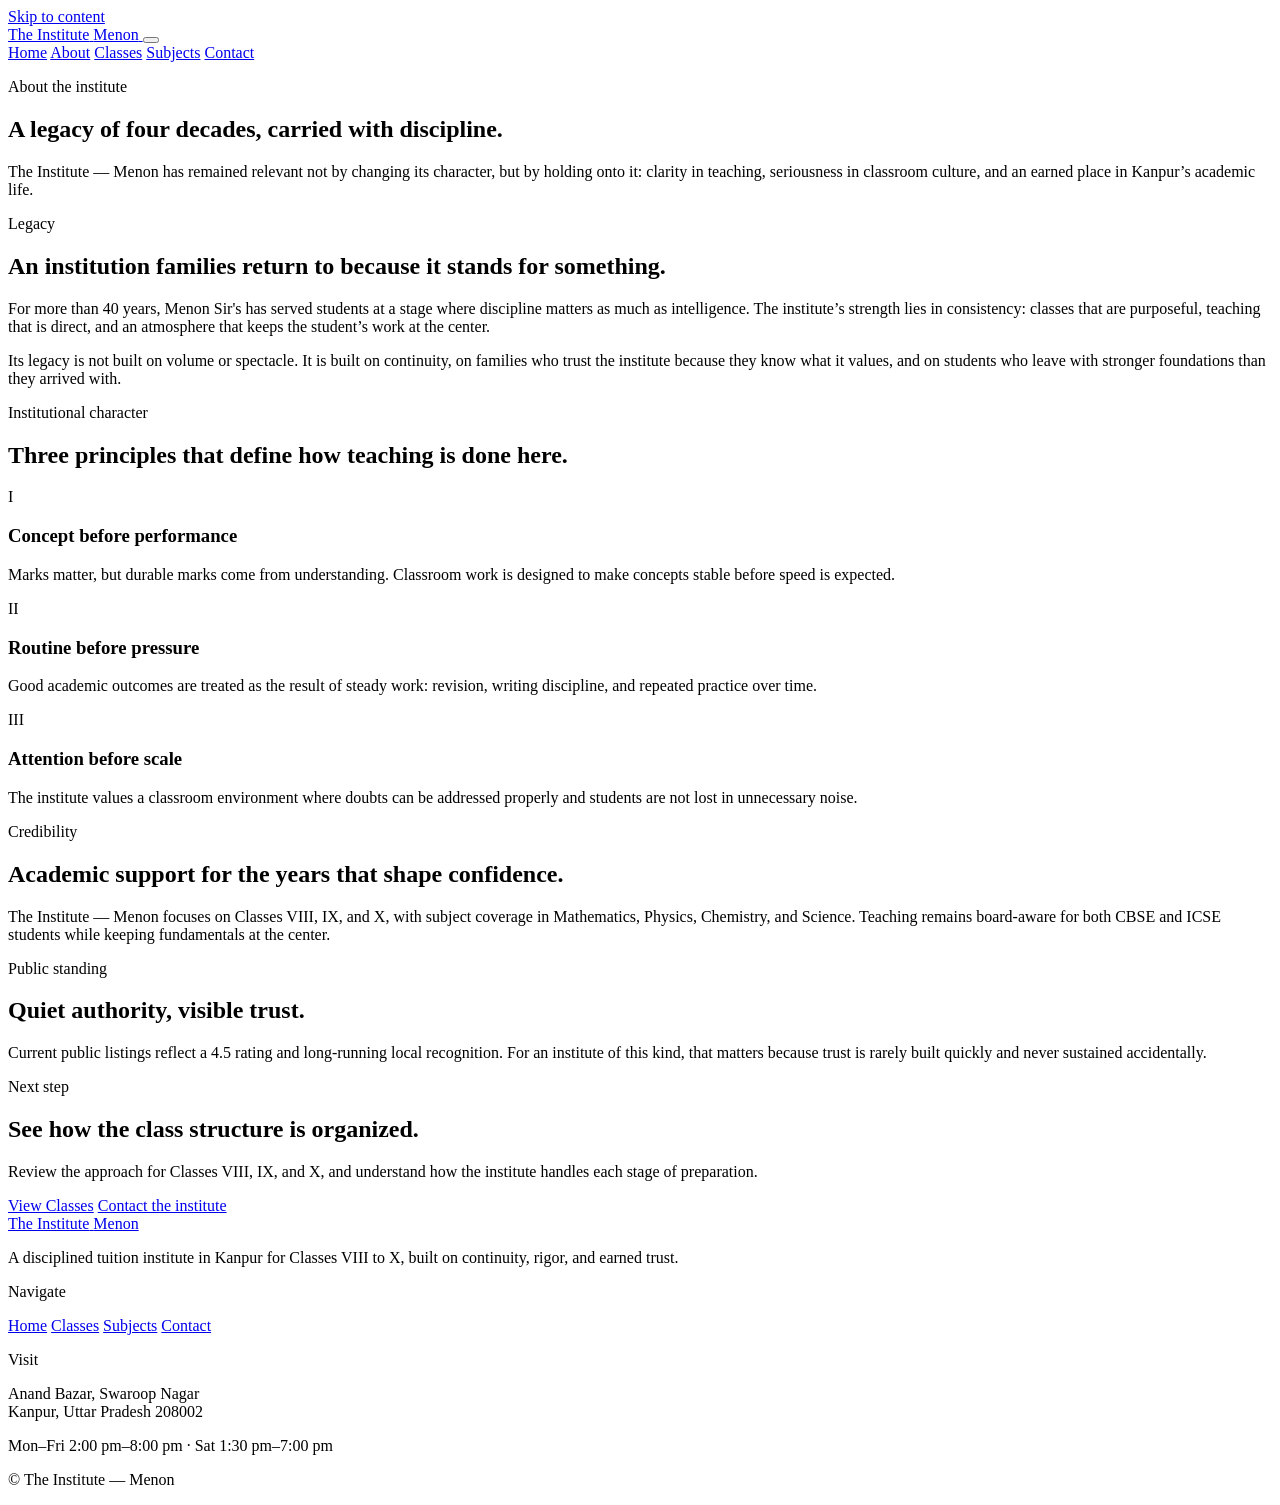
==== New project/about/index.html @ e0fa87e7 "Add files via upload" ====
<!DOCTYPE html>
<html lang="en">
  <head>
    <meta charset="UTF-8" />
    <meta name="viewport" content="width=device-width, initial-scale=1.0" />
    <title>About | The Institute — Menon</title>
    <meta
      name="description"
      content="Learn about the legacy, teaching philosophy, and institutional credibility behind The Institute — Menon in Kanpur."
    />
    <meta name="theme-color" content="#1C3934" />
    <link rel="icon" type="image/svg+xml" href="/assets/icons/favicon.svg" />
    <link rel="preconnect" href="https://fonts.googleapis.com" />
    <link rel="preconnect" href="https://fonts.gstatic.com" crossorigin />
    <link
      href="https://fonts.googleapis.com/css2?family=Cormorant+Garamond:wght@500;600;700&family=Jost:wght@400;500;600&display=swap"
      rel="stylesheet"
    />
    <link rel="stylesheet" href="/assets/css/styles.css" />
    <script defer src="/assets/js/main.js"></script>
  </head>
  <body data-page="about">
    <a class="skip-link" href="#content">Skip to content</a>

    <header class="site-header">
      <div class="container">
        <div class="site-header__bar">
          <a class="brand-mark" href="/" aria-label="The Institute Menon home">
            <span class="brand-mark__intro">The Institute</span>
            <span class="brand-mark__accent">Menon</span>
          </a>

          <button
            class="nav-toggle"
            type="button"
            aria-expanded="false"
            aria-controls="site-navigation"
            aria-label="Open navigation"
          >
            <span></span>
            <span></span>
          </button>

          <nav class="site-nav" id="site-navigation" aria-label="Primary navigation">
            <a href="/">Home</a>
            <a href="/about/">About</a>
            <a href="/classes/">Classes</a>
            <a href="/subjects/">Subjects</a>
            <a href="/contact/">Contact</a>
          </nav>
        </div>
      </div>
    </header>

    <main id="content">
      <section class="page-hero section-frame">
        <div class="container page-hero__grid">
          <div data-reveal>
            <p class="eyebrow">About the institute</p>
            <h1>A legacy of four decades, carried with discipline.</h1>
          </div>
          <p class="page-hero__lead" data-reveal data-reveal-delay="1">
            The Institute — Menon has remained relevant not by changing its
            character, but by holding onto it: clarity in teaching, seriousness
            in classroom culture, and an earned place in Kanpur’s academic life.
          </p>
        </div>
      </section>

      <section class="section">
        <div class="container editorial-grid">
          <div class="section-heading" data-reveal>
            <p class="eyebrow">Legacy</p>
            <h2>An institution families return to because it stands for something.</h2>
          </div>
          <div class="split-copy" data-reveal data-reveal-delay="1">
            <p>
              For more than 40 years, Menon Sir's has served students at a stage
              where discipline matters as much as intelligence. The institute’s
              strength lies in consistency: classes that are purposeful, teaching
              that is direct, and an atmosphere that keeps the student’s work at
              the center.
            </p>
            <p>
              Its legacy is not built on volume or spectacle. It is built on
              continuity, on families who trust the institute because they know
              what it values, and on students who leave with stronger foundations
              than they arrived with.
            </p>
          </div>
        </div>
      </section>

      <section class="section section--surface">
        <div class="container">
          <div class="section-heading section-heading--compact" data-reveal>
            <p class="eyebrow">Institutional character</p>
            <h2>Three principles that define how teaching is done here.</h2>
          </div>

          <div class="principles-grid">
            <article class="principle" data-reveal>
              <p class="principle__index">I</p>
              <h3>Concept before performance</h3>
              <p>
                Marks matter, but durable marks come from understanding. Classroom
                work is designed to make concepts stable before speed is expected.
              </p>
            </article>

            <article class="principle" data-reveal data-reveal-delay="1">
              <p class="principle__index">II</p>
              <h3>Routine before pressure</h3>
              <p>
                Good academic outcomes are treated as the result of steady work:
                revision, writing discipline, and repeated practice over time.
              </p>
            </article>

            <article class="principle" data-reveal data-reveal-delay="2">
              <p class="principle__index">III</p>
              <h3>Attention before scale</h3>
              <p>
                The institute values a classroom environment where doubts can be
                addressed properly and students are not lost in unnecessary noise.
              </p>
            </article>
          </div>
        </div>
      </section>

      <section class="section">
        <div class="container stagger-grid">
          <article class="evidence-panel" data-reveal>
            <p class="eyebrow">Credibility</p>
            <h2>Academic support for the years that shape confidence.</h2>
            <p>
              The Institute — Menon focuses on Classes VIII, IX, and X, with
              subject coverage in Mathematics, Physics, Chemistry, and Science.
              Teaching remains board-aware for both CBSE and ICSE students while
              keeping fundamentals at the center.
            </p>
          </article>

          <article class="evidence-panel evidence-panel--offset" data-reveal data-reveal-delay="1">
            <p class="eyebrow">Public standing</p>
            <h2>Quiet authority, visible trust.</h2>
            <p>
              Current public listings reflect a 4.5 rating and long-running local
              recognition. For an institute of this kind, that matters because
              trust is rarely built quickly and never sustained accidentally.
            </p>
          </article>
        </div>
      </section>

      <section class="section section--forest">
        <div class="container cta-panel">
          <div data-reveal>
            <p class="eyebrow eyebrow--light">Next step</p>
            <h2>See how the class structure is organized.</h2>
          </div>
          <div class="cta-panel__actions" data-reveal data-reveal-delay="1">
            <p>
              Review the approach for Classes VIII, IX, and X, and understand how
              the institute handles each stage of preparation.
            </p>
            <div class="button-row">
              <a class="button button--light" href="/classes/">View Classes</a>
              <a class="text-link text-link--light" href="/contact/">Contact the institute</a>
            </div>
          </div>
        </div>
      </section>
    </main>

    <footer class="site-footer">
      <div class="container site-footer__grid">
        <div>
          <a class="brand-mark brand-mark--footer" href="/">
            <span class="brand-mark__intro">The Institute</span>
            <span class="brand-mark__accent">Menon</span>
          </a>
          <p class="site-footer__text">
            A disciplined tuition institute in Kanpur for Classes VIII to X,
            built on continuity, rigor, and earned trust.
          </p>
        </div>

        <div>
          <p class="site-footer__title">Navigate</p>
          <div class="site-footer__links">
            <a href="/">Home</a>
            <a href="/classes/">Classes</a>
            <a href="/subjects/">Subjects</a>
            <a href="/contact/">Contact</a>
          </div>
        </div>

        <div>
          <p class="site-footer__title">Visit</p>
          <p class="site-footer__text">
            Anand Bazar, Swaroop Nagar<br />
            Kanpur, Uttar Pradesh 208002
          </p>
          <p class="site-footer__text">Mon–Fri 2:00 pm–8:00 pm · Sat 1:30 pm–7:00 pm</p>
        </div>
      </div>

      <div class="container site-footer__base">
        <p>© <span data-year></span> The Institute — Menon</p>
      </div>
    </footer>
  </body>
</html>
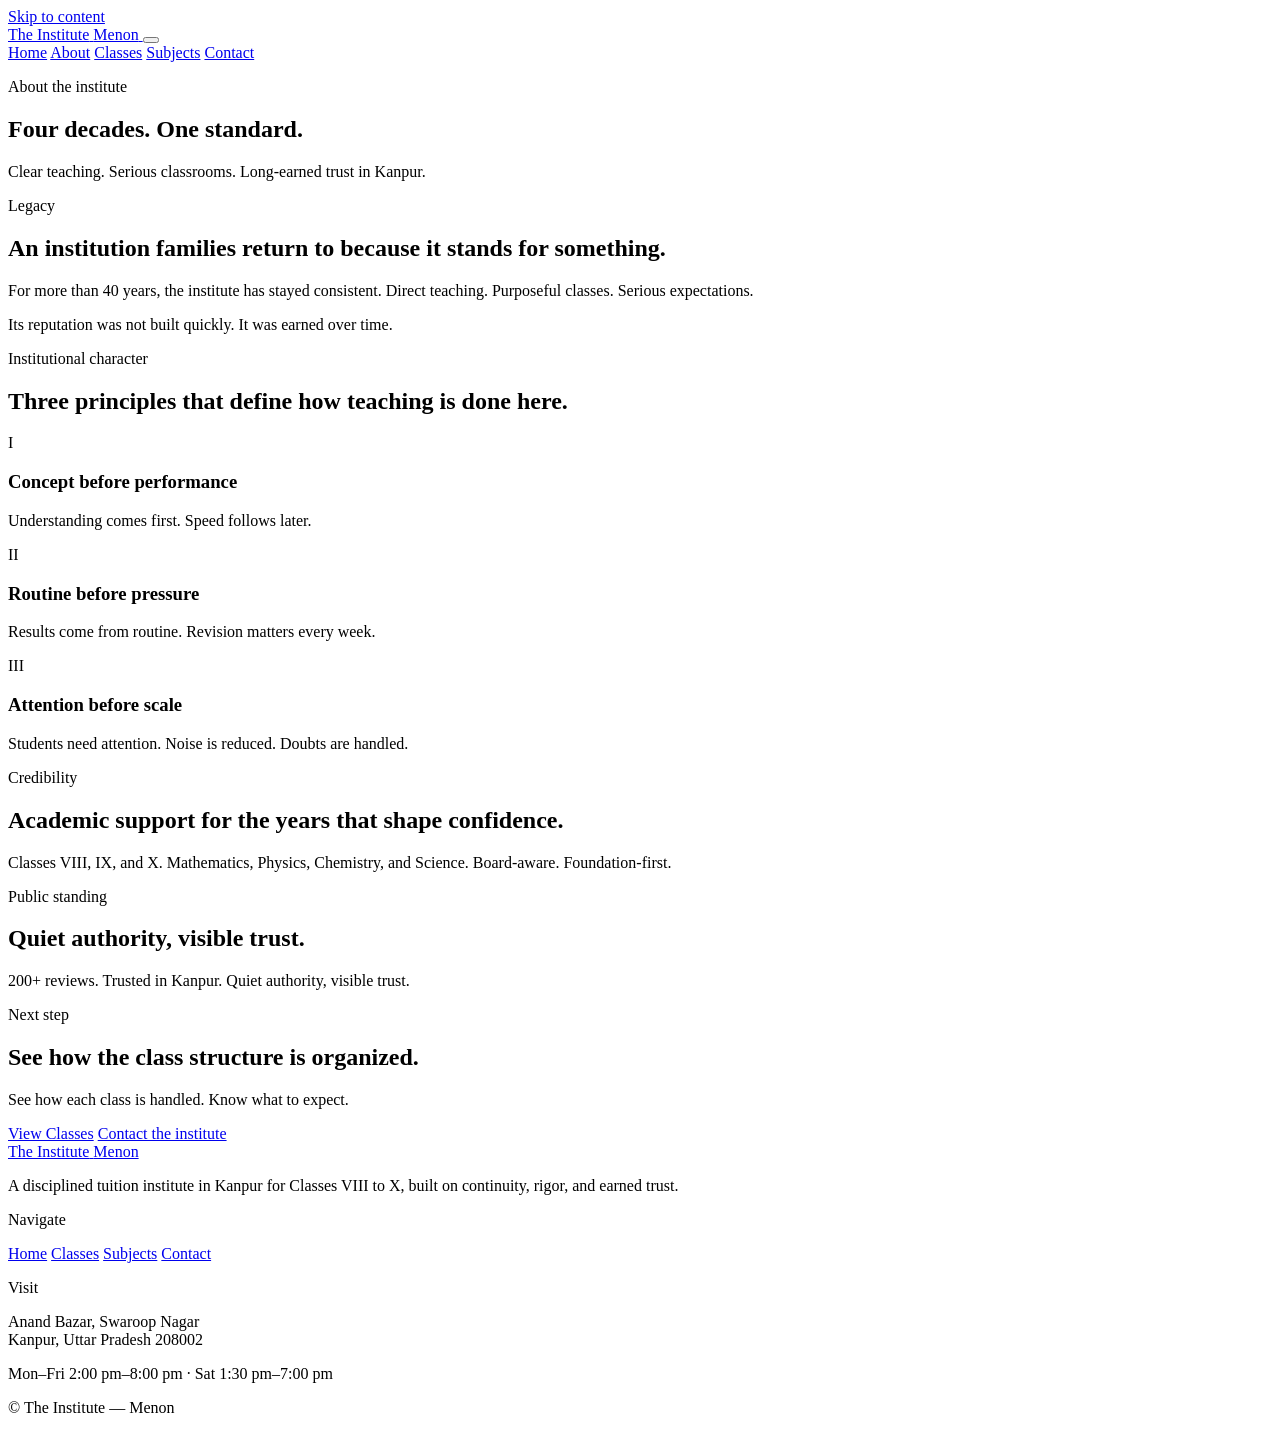
==== commit 04926b04: "Add files via upload" ====
--- a/New project/about/index.html
+++ b/New project/about/index.html
@@ -8,7 +8,7 @@
       name="description"
       content="Learn about the legacy, teaching philosophy, and institutional credibility behind The Institute — Menon in Kanpur."
     />
-    <meta name="theme-color" content="#1C3934" />
+    <meta name="theme-color" content="#212844" />
     <link rel="icon" type="image/svg+xml" href="/assets/icons/favicon.svg" />
     <link rel="preconnect" href="https://fonts.googleapis.com" />
     <link rel="preconnect" href="https://fonts.gstatic.com" crossorigin />
@@ -16,6 +16,9 @@
       href="https://fonts.googleapis.com/css2?family=Cormorant+Garamond:wght@500;600;700&family=Jost:wght@400;500;600&display=swap"
       rel="stylesheet"
     />
+    <script>
+      document.documentElement.classList.add("js");
+    </script>
     <link rel="stylesheet" href="/assets/css/styles.css" />
     <script defer src="/assets/js/main.js"></script>
   </head>
@@ -57,12 +60,10 @@
         <div class="container page-hero__grid">
           <div data-reveal>
             <p class="eyebrow">About the institute</p>
-            <h1>A legacy of four decades, carried with discipline.</h1>
+            <h1>Four decades. One standard.</h1>
           </div>
           <p class="page-hero__lead" data-reveal data-reveal-delay="1">
-            The Institute — Menon has remained relevant not by changing its
-            character, but by holding onto it: clarity in teaching, seriousness
-            in classroom culture, and an earned place in Kanpur’s academic life.
+            Clear teaching. Serious classrooms. Long-earned trust in Kanpur.
           </p>
         </div>
       </section>
@@ -75,17 +76,11 @@
           </div>
           <div class="split-copy" data-reveal data-reveal-delay="1">
             <p>
-              For more than 40 years, Menon Sir's has served students at a stage
-              where discipline matters as much as intelligence. The institute’s
-              strength lies in consistency: classes that are purposeful, teaching
-              that is direct, and an atmosphere that keeps the student’s work at
-              the center.
-            </p>
-            <p>
-              Its legacy is not built on volume or spectacle. It is built on
-              continuity, on families who trust the institute because they know
-              what it values, and on students who leave with stronger foundations
-              than they arrived with.
+              For more than 40 years, the institute has stayed consistent.
+              Direct teaching. Purposeful classes. Serious expectations.
+            </p>
+            <p>
+              Its reputation was not built quickly. It was earned over time.
             </p>
           </div>
         </div>
@@ -103,8 +98,7 @@
               <p class="principle__index">I</p>
               <h3>Concept before performance</h3>
               <p>
-                Marks matter, but durable marks come from understanding. Classroom
-                work is designed to make concepts stable before speed is expected.
+                Understanding comes first. Speed follows later.
               </p>
             </article>
 
@@ -112,8 +106,7 @@
               <p class="principle__index">II</p>
               <h3>Routine before pressure</h3>
               <p>
-                Good academic outcomes are treated as the result of steady work:
-                revision, writing discipline, and repeated practice over time.
+                Results come from routine. Revision matters every week.
               </p>
             </article>
 
@@ -121,8 +114,7 @@
               <p class="principle__index">III</p>
               <h3>Attention before scale</h3>
               <p>
-                The institute values a classroom environment where doubts can be
-                addressed properly and students are not lost in unnecessary noise.
+                Students need attention. Noise is reduced. Doubts are handled.
               </p>
             </article>
           </div>
@@ -135,10 +127,8 @@
             <p class="eyebrow">Credibility</p>
             <h2>Academic support for the years that shape confidence.</h2>
             <p>
-              The Institute — Menon focuses on Classes VIII, IX, and X, with
-              subject coverage in Mathematics, Physics, Chemistry, and Science.
-              Teaching remains board-aware for both CBSE and ICSE students while
-              keeping fundamentals at the center.
+              Classes VIII, IX, and X. Mathematics, Physics, Chemistry, and Science.
+              Board-aware. Foundation-first.
             </p>
           </article>
 
@@ -146,9 +136,7 @@
             <p class="eyebrow">Public standing</p>
             <h2>Quiet authority, visible trust.</h2>
             <p>
-              Current public listings reflect a 4.5 rating and long-running local
-              recognition. For an institute of this kind, that matters because
-              trust is rarely built quickly and never sustained accidentally.
+              200+ reviews. Trusted in Kanpur. Quiet authority, visible trust.
             </p>
           </article>
         </div>
@@ -162,8 +150,7 @@
           </div>
           <div class="cta-panel__actions" data-reveal data-reveal-delay="1">
             <p>
-              Review the approach for Classes VIII, IX, and X, and understand how
-              the institute handles each stage of preparation.
+              See how each class is handled. Know what to expect.
             </p>
             <div class="button-row">
               <a class="button button--light" href="/classes/">View Classes</a>
